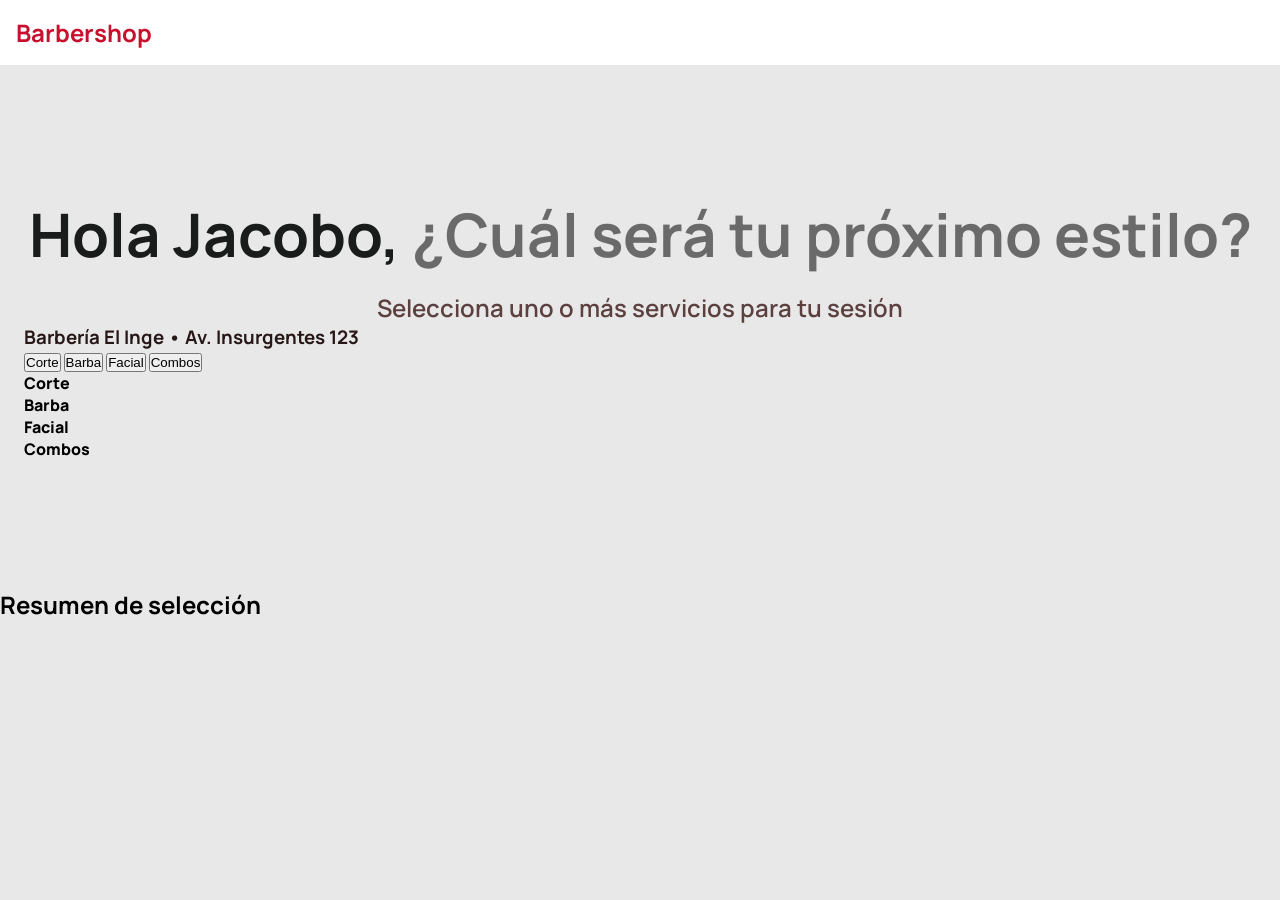
==== frontend/index.html @ b3a056a0 "feat(frontend): Agregar estilos inicialices para darle forma a la estructura de la primer pagina par" ====
<!DOCTYPE html>
<html lang="es">
<head>
  <meta charset="UTF-8">
  <meta name="viewport" content="width=device-width, initial-scale=1.0">
  <title>Barbershop Panel</title>
  <link rel="preconnect" href="https://fonts.googleapis.com">
  <link rel="preconnect" href="https://fonts.gstatic.com" crossorigin>
  <link href="https://fonts.googleapis.com/css2?family=Manrope:wght@200..800&display=swap" rel="stylesheet">
  <link rel="stylesheet" href="css/styles.css">
</head>
<body>
  <header>
    <h2>Barbershop</h2>
  </header>

  <main>
    <section class="hero">
      <h2>
        Hola Jacobo, 
        <span class="pregunta">¿Cuál será tu próximo estilo?</span>
      </h2>
      <p>Selecciona uno o más servicios para tu sesión</p>
    </section>

    <section class="shop-info">
      <h3>Barbería El Inge • Av. Insurgentes 123</h3>
    </section>

    <section class="services">
      <div class="tabs">
        <button class="tablinks">Corte</button>
        <button class="tablinks">Barba</button>
        <button class="tablinks">Facial</button>
        <button class="tablinks">Combos</button>
      </div>

      <div class="tabcontent">Corte</div>
      <div class="tabcontent">Barba</div>
      <div class="tabcontent">Facial</div>
      <div class="tabcontent">Combos</div>
    </section>
  </main>

  <footer class="footer">
    <h2>Resumen de selección</h2>
  </footer>
</body>
</html>
---- frontend/css/styles.css ----
/* Variables Globales */
:root {
    --color-bg: #E8E8E8;
}

/* Reset */
* {
  margin: 0;
  padding: 0;
  box-sizing: border-box;
}

body {
    font-family: 'Manrope', sans-serif;
    font-weight: 800;
    background: var(--color-bg);
}

header {
    padding: 1rem;
    color: #C8102E;
    background: #ffffff;
}

main {
    padding: 8rem 1.5rem;
}

.hero {
    display: flex;
    flex-direction: column; /* apila verticalmente */
    gap: 1rem;
    align-items: center; /* opcional: centra horizontalmente */
    text-align: center; /* opcional: centra el texto */
    font-size: 40px;
}

.hero h2 {
    color: #1A1C1C;
}

.hero .pregunta {
  color: rgba(0, 0, 0, 0.54);
}

.hero p {
    font-weight: 600;
    color: #5C403F;
    font-size: 24px;
}

.shop-info {

}

.shop-info h3{
    color: #271717;
}
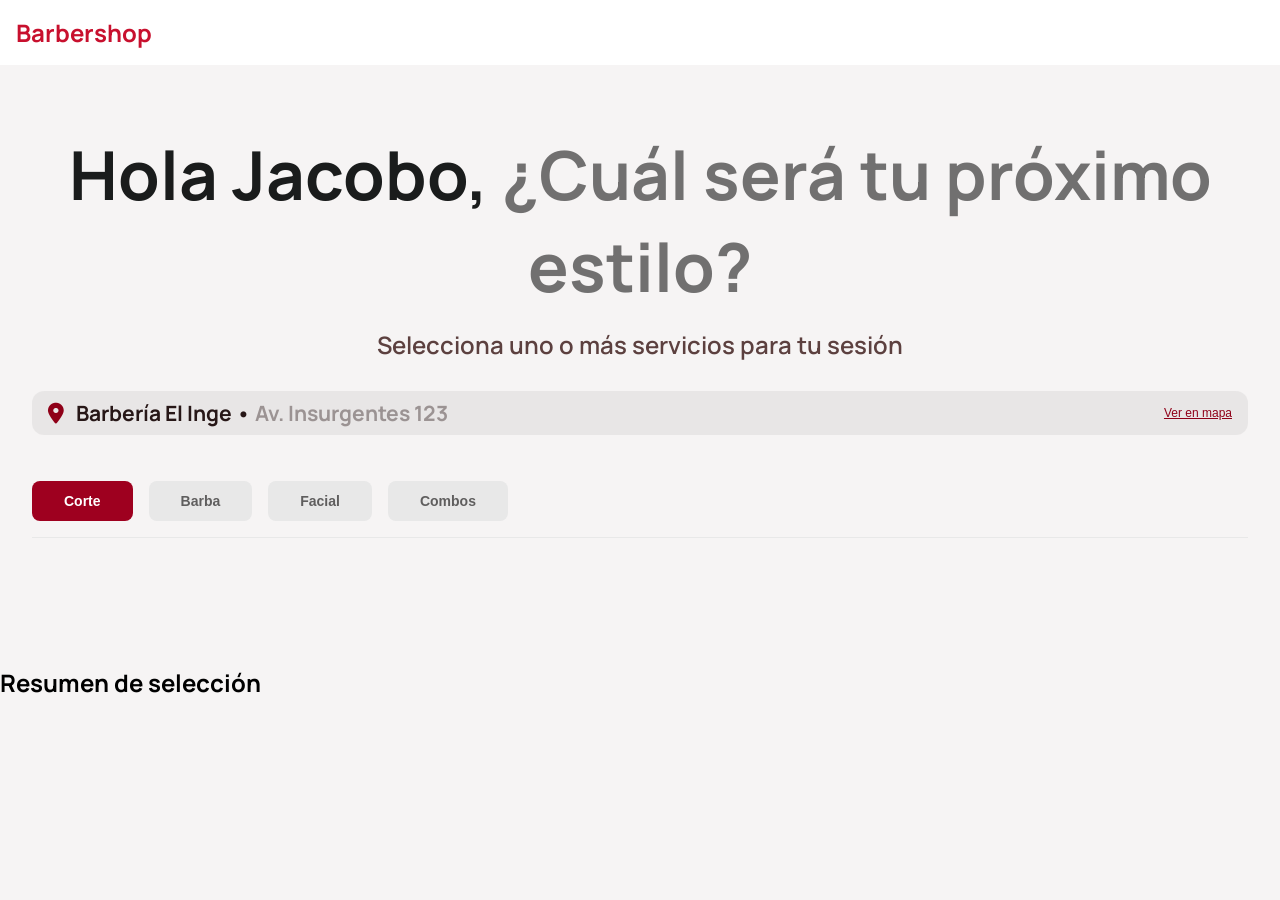
==== commit d6dd2719: "feat(frontend): Agregar estilos a los tabs para escoger la categoria del servicio" ====
--- a/frontend/index.html
+++ b/frontend/index.html
@@ -7,6 +7,7 @@
   <link rel="preconnect" href="https://fonts.googleapis.com">
   <link rel="preconnect" href="https://fonts.gstatic.com" crossorigin>
   <link href="https://fonts.googleapis.com/css2?family=Manrope:wght@200..800&display=swap" rel="stylesheet">
+  <link rel="stylesheet" href="https://cdnjs.cloudflare.com/ajax/libs/font-awesome/6.5.1/css/all.min.css" integrity="sha512-..." crossorigin="anonymous" referrerpolicy="no-referrer" />
   <link rel="stylesheet" href="css/styles.css">
 </head>
 <body>
@@ -24,26 +25,34 @@
     </section>
 
     <section class="shop-info">
-      <h3>Barbería El Inge • Av. Insurgentes 123</h3>
+      <h3>
+        <i class="fa-solid fa-location-dot" style="color: rgb(143, 0, 24);"></i>
+        Barbería El Inge •
+        <span class="direction">Av. Insurgentes 123</span>
+      </h3>
+      <button class="btn-direction">
+        Ver en mapa
+      </button>
     </section>
 
     <section class="services">
       <div class="tabs">
-        <button class="tablinks">Corte</button>
-        <button class="tablinks">Barba</button>
-        <button class="tablinks">Facial</button>
-        <button class="tablinks">Combos</button>
+        <button class="tab-button active">Corte</button>
+        <button class="tab-button">Barba</button>
+        <button class="tab-button">Facial</button>
+        <button class="tab-button">Combos</button>
       </div>
 
-      <div class="tabcontent">Corte</div>
+      <!-- <div class="tabcontent">Corte</div>
       <div class="tabcontent">Barba</div>
       <div class="tabcontent">Facial</div>
-      <div class="tabcontent">Combos</div>
+      <div class="tabcontent">Combos</div> -->
     </section>
   </main>
 
   <footer class="footer">
     <h2>Resumen de selección</h2>
   </footer>
+  <script src="js/services.js"></script>
 </body>
 </html>
--- a/frontend/css/styles.css
+++ b/frontend/css/styles.css
@@ -1,6 +1,6 @@
 /* Variables Globales */
 :root {
-    --color-bg: #E8E8E8;
+    --color-bg: #f6f4f4;
 }
 
 /* Reset */
@@ -17,13 +17,22 @@
 }
 
 header {
+    position: fixed;  /* fijo a la ventana */
+    top: 0;           /* distancia desde la parte superior */
+    left: 0;          /* opcional: inicio horizontal */
+    width: 100%;      /* ocupa todo el ancho */
+    background: #fff; /* fondo para que no se vea transparente */
+    z-index: 1000;    /* para que quede sobre otros elementos */
     padding: 1rem;
     color: #C8102E;
     background: #ffffff;
 }
 
 main {
-    padding: 8rem 1.5rem;
+    display: flex;
+    flex-direction: column;
+    gap: 30px;
+    padding: 8rem 2rem;
 }
 
 .hero {
@@ -32,7 +41,7 @@
     gap: 1rem;
     align-items: center; /* opcional: centra horizontalmente */
     text-align: center; /* opcional: centra el texto */
-    font-size: 40px;
+    font-size: 45px;
 }
 
 .hero h2 {
@@ -50,9 +59,67 @@
 }
 
 .shop-info {
+    display: flex;
+    flex-direction: row;
+    padding: 8px 1rem;
+    border-radius: 12px;
+    font-weight: 600;
+    font-size: 18px;
+    background: rgba(219, 217, 217, 0.5);
+}
 
+.shop-info i {
+    margin-right: 0.5rem;
 }
 
 .shop-info h3{
     color: #271717;
+}
+
+.shop-info .direction {
+    color: rgba(39, 23, 23, 0.40);
+}
+
+.shop-info .btn-direction {
+    font-weight: 500;
+    text-decoration: underline;
+    font-size: 12px;
+    color: #8F0018;
+    border: none;
+    background: none;
+    margin-left: auto;
+    cursor: pointer;
+}
+
+.services .tabs {
+    display: flex;
+    gap: 1rem;
+    padding: 1rem 0;
+    border-bottom: 1.5px solid #E8E8E8;
+}
+
+.tab-button {
+    flex: 0 0 auto;
+    color: #5F5E5E;
+    background-color: #E8E8E8;
+    border: none; /* borde invisible desde el inicio */
+    border-radius: 8px;
+    cursor: pointer;
+    font-weight: 800;
+    font-size: 14px;
+    padding: 12px 32px;
+    transition: all 0.3s ease;
+}
+
+.tab-button.active {
+    color: #ffffff;
+    background-color: #9E001F;
+    border-color: #9E001F; /* borde coincide con fondo */
+}
+
+.tab-button:not(.active):hover {
+    color: #ffffff;
+    background-color: #9E001F;
+    transform: scale(1.10);
+    box-shadow: 0 4px 8px rgba(0,0,0,0.3);
 }
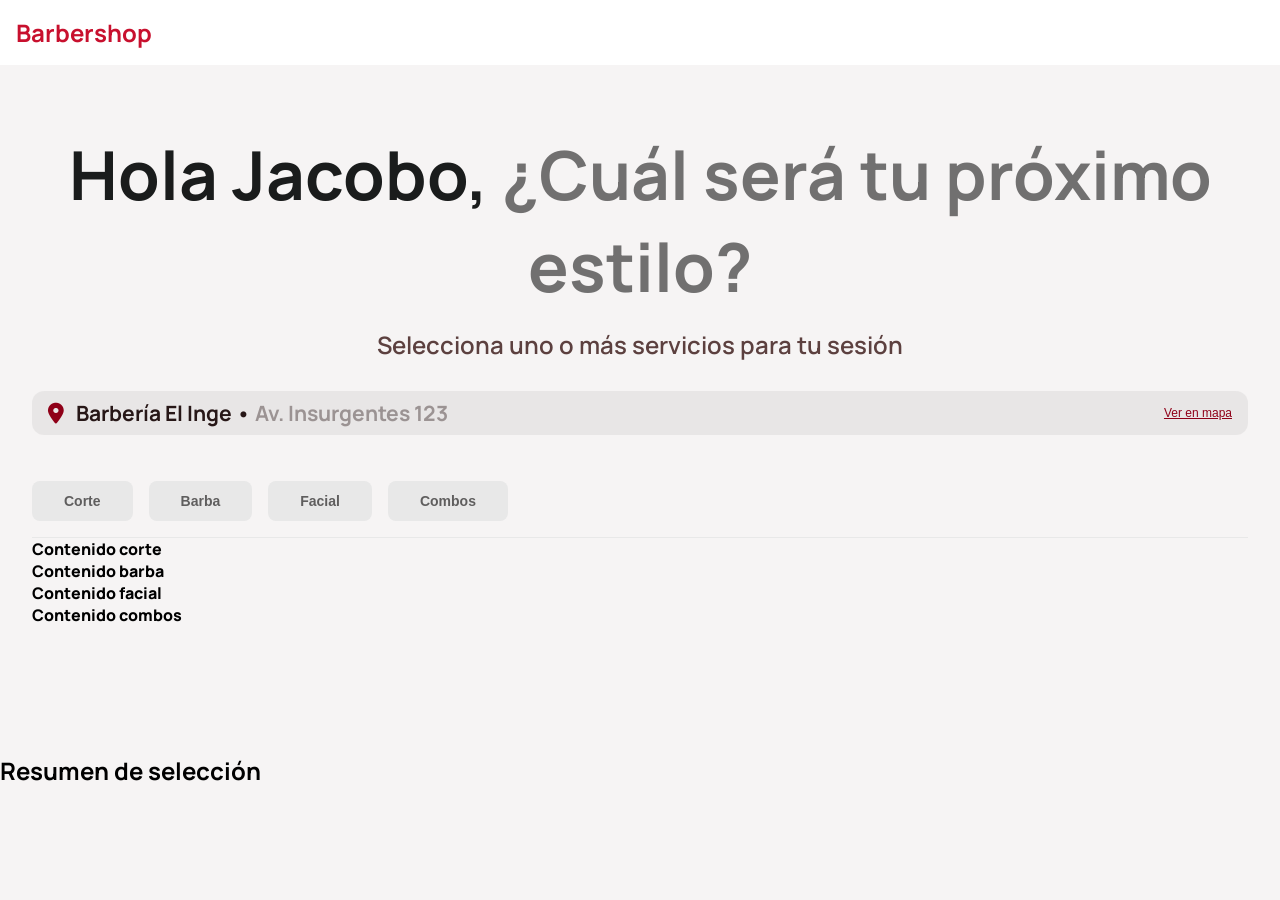
==== commit 6cda9a55: "feat(frontend): Agregar a section 'Services' el atributo data-tab y componentes tabcontent para most" ====
--- a/frontend/index.html
+++ b/frontend/index.html
@@ -37,16 +37,16 @@
 
     <section class="services">
       <div class="tabs">
-        <button class="tab-button active">Corte</button>
-        <button class="tab-button">Barba</button>
-        <button class="tab-button">Facial</button>
-        <button class="tab-button">Combos</button>
+        <button class="tab-button" data-tab="corte">Corte</button>
+        <button class="tab-button" data-tab="barba">Barba</button>
+        <button class="tab-button" data-tab="facial">Facial</button>
+        <button class="tab-button" data-tab="combos">Combos</button>
       </div>
 
-      <!-- <div class="tabcontent">Corte</div>
-      <div class="tabcontent">Barba</div>
-      <div class="tabcontent">Facial</div>
-      <div class="tabcontent">Combos</div> -->
+      <div class="tabcontent" id="corte">Contenido corte</div>
+      <div class="tabcontent" id="barba">Contenido barba</div>
+      <div class="tabcontent" id="facial">Contenido facial</div>
+      <div class="tabcontent" id="combos">Contenido combos</div>
     </section>
   </main>
 
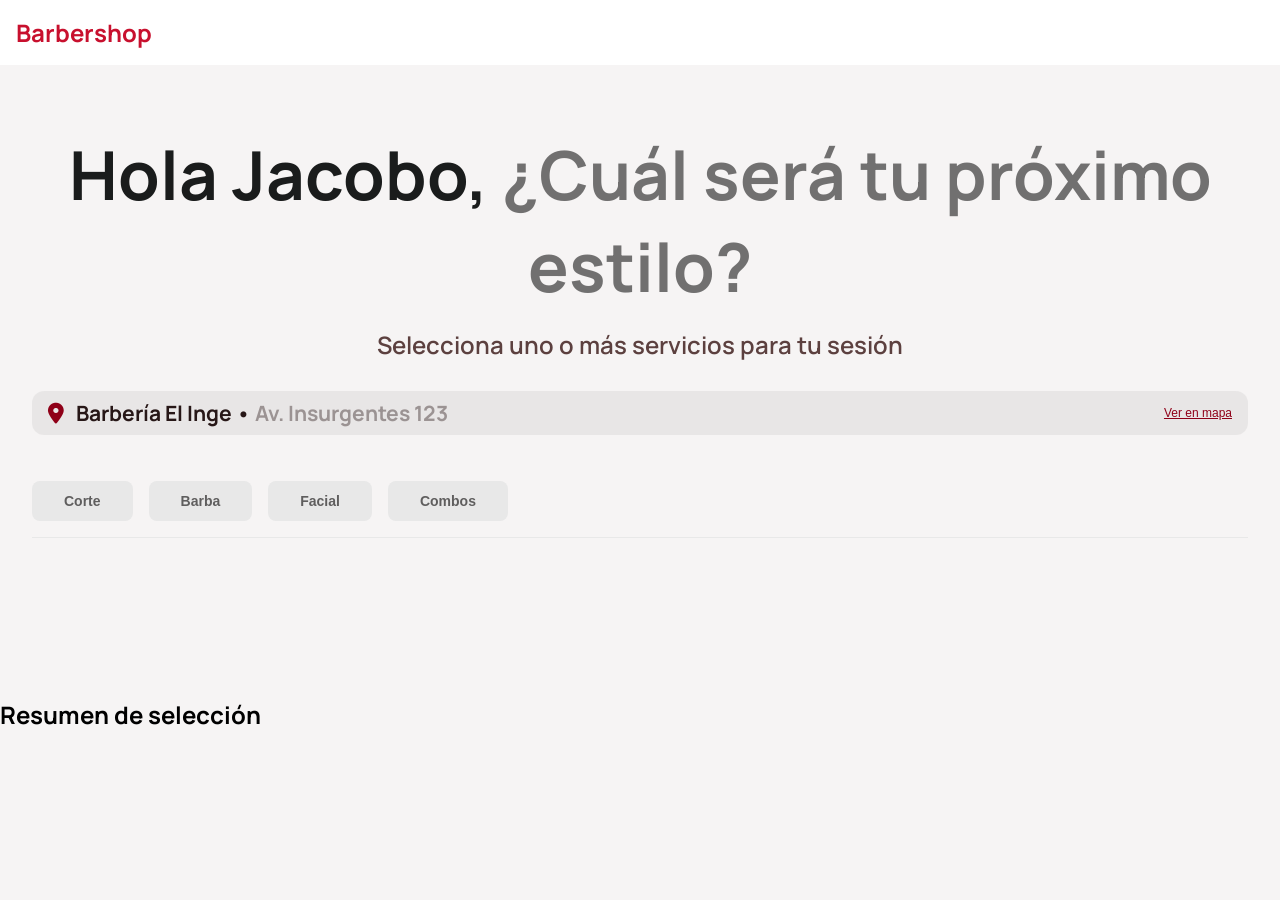
==== commit 605405a7: "feat(frontend): Agregar la funcionalidad para renderizado dinamico de los servicios servidos en Card" ====
--- a/frontend/index.html
+++ b/frontend/index.html
@@ -43,10 +43,8 @@
         <button class="tab-button" data-tab="combos">Combos</button>
       </div>
 
-      <div class="tabcontent" id="corte">Contenido corte</div>
-      <div class="tabcontent" id="barba">Contenido barba</div>
-      <div class="tabcontent" id="facial">Contenido facial</div>
-      <div class="tabcontent" id="combos">Contenido combos</div>
+      <div id="services-container" class="services-grid"></div>
+    
     </section>
   </main>
 
--- a/frontend/css/styles.css
+++ b/frontend/css/styles.css
@@ -122,4 +122,128 @@
     background-color: #9E001F;
     transform: scale(1.10);
     box-shadow: 0 4px 8px rgba(0,0,0,0.3);
+}
+
+.tabcontent {
+  display: none;
+}
+
+.services-grid {
+  display: grid;
+  grid-template-columns: repeat(4, 1fr);
+  gap: 2rem;
+  padding: 1rem 0;
+}
+
+.service-card {
+    cursor: pointer;
+}
+
+.service-card-inner {
+    position: relative;
+    display: flex;
+    flex-direction: column;
+    justify-content: end;
+    aspect-ratio: 1/1;
+    background: #ffffff;
+    border-radius: 12px;
+    padding: 2rem;
+    gap: 2rem;
+
+    transition: transform 0.2s ease, box-shadow 0.2s ease;
+}
+
+.service-card-inner:hover {
+  transform: scale(1.03);
+}
+
+/* Seleccionado */
+.service-card-inner.selected {
+  border: 2px solid #9E001F;
+}
+
+/* Top */
+.service-top {
+  display: flex;
+  justify-content: space-between;
+}
+
+.service-icon {
+    font-size: 30px;
+    color: #5C403F;
+    background-color: #E8E8E8;
+    padding: 25px;
+    border-radius: 10px;
+}
+
+.service-card:hover .service-icon {
+    color: #9E001F;
+    background-color: #FFDAD8;
+}
+
+.service-card-inner.selected .service-icon {
+  color: #9E001F;
+  background-color: #FFDAD8;
+}
+
+/* Check */
+.check {
+  position: absolute;
+  top: 20px;
+  right: 20px;  
+  font-size: 28px;
+  opacity: 0;
+  transform: scale(0.5);
+  transition: all 0.2s ease;
+}
+
+.service-card-inner.selected .check {
+  opacity: 1;
+  transform: scale(1);
+}
+
+.service-description {
+    display: flex;
+    flex-direction: column;
+    justify-items: start;
+    gap: 5px;
+}
+
+.service-description h3 {
+    font-weight: 700;
+    font-size: 25px;
+    color: #1A1C1C;
+}
+
+.service-description p {
+    font-weight: 500;
+    font-size: 18px;
+    color: #5C403F;
+}
+
+.service-info {
+    display: flex;
+    flex-direction: row;
+    justify-content: space-between;
+    align-items: center;
+    padding-top: 1rem;
+    border-top: 1.5px solid #E8E8E8;
+}
+
+.service-price {
+  font-weight: 600;
+  font-size: 24px;
+  color: #9E001F;
+}
+
+.service-timer {
+  font-weight: 400;
+  font-size: 20px;
+  color: #5C403F;
+}
+
+.service-card:hover {
+    border: 1px solid #9E001F;
+    transform: scale(1.02);
+    box-shadow: 0 4px 10px rgb(158, 0, 31)
 }
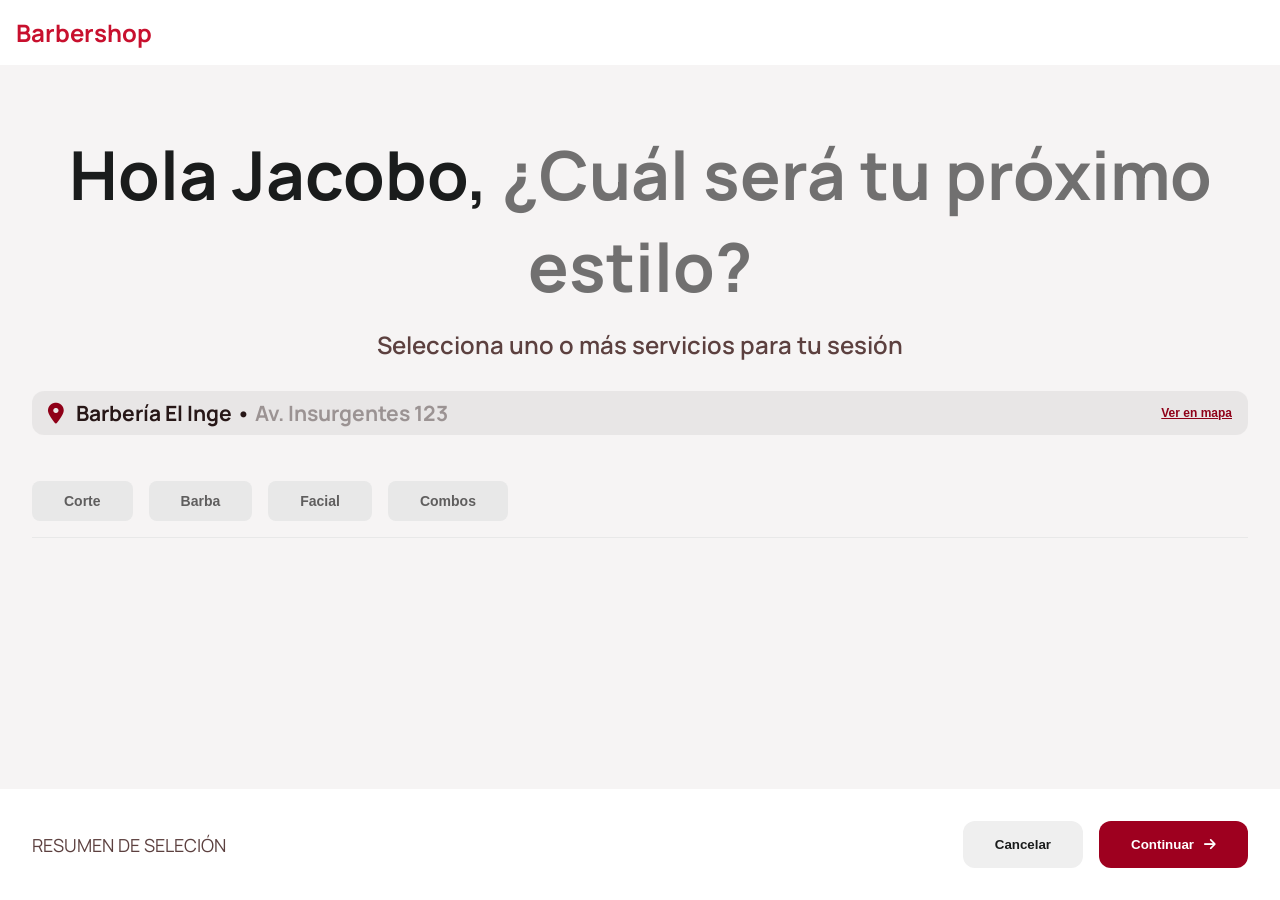
==== commit 6552746f: "feat(frontend): Agregar botones de accion sin funcionalidad ni animaciones en el footer y texto para" ====
--- a/frontend/index.html
+++ b/frontend/index.html
@@ -49,7 +49,13 @@
   </main>
 
   <footer class="footer">
-    <h2>Resumen de selección</h2>
+    <div class="info-summary">
+      <h3>RESUMEN DE SELECIÓN</h3>
+    </div>
+    <div class="action-buttons">
+      <button class="cancel">Cancelar</button>
+      <button class="continue">Continuar <i class="fa-solid fa-arrow-right" style="color: #ffffff;"></i></button>
+    </div>
   </footer>
   <script src="js/services.js"></script>
 </body>
--- a/frontend/css/styles.css
+++ b/frontend/css/styles.css
@@ -81,7 +81,7 @@
 }
 
 .shop-info .btn-direction {
-    font-weight: 500;
+    font-weight: 600;
     text-decoration: underline;
     font-size: 12px;
     color: #8F0018;
@@ -137,6 +137,24 @@
 
 .service-card {
     cursor: pointer;
+}
+
+/* Entrada de cards */
+.service-card {
+  opacity: 0;
+  transform: translateY(15px);
+}
+
+.service-card.show {
+  opacity: 1;
+  transform: translateY(0);
+  transition: all 0.4s ease;
+}
+
+/* Animación al seleccionar */
+.service-card-inner.selected {
+  border: 2px solid #9E001F;
+  box-shadow: 0 0 10px rgba(158, 0, 31, 0.4);
 }
 
 .service-card-inner {
@@ -150,7 +168,7 @@
     padding: 2rem;
     gap: 2rem;
 
-    transition: transform 0.2s ease, box-shadow 0.2s ease;
+    transition: all 0.2s ease;
 }
 
 .service-card-inner:hover {
@@ -160,6 +178,7 @@
 /* Seleccionado */
 .service-card-inner.selected {
   border: 2px solid #9E001F;
+  box-shadow: 0 4px 10px rgba(158, 0, 31, 0.2);
 }
 
 /* Top */
@@ -174,6 +193,7 @@
     background-color: #E8E8E8;
     padding: 25px;
     border-radius: 10px;
+    transition: all 0.2s ease;
 }
 
 .service-card:hover .service-icon {
@@ -246,4 +266,54 @@
     border: 1px solid #9E001F;
     transform: scale(1.02);
     box-shadow: 0 4px 10px rgb(158, 0, 31)
+}
+
+.footer {
+    position: fixed;  /* fijo a la ventana */
+    display: flex;
+    bottom: 0;           /* distancia desde la parte superior */
+    left: 0;          /* opcional: inicio horizontal */
+    width: 100%;      /* ocupa todo el ancho */
+    background: #fff; /* fondo para que no se vea transparente */
+    z-index: 1000;    /* para que quede sobre otros elementos */
+    padding: 2rem;
+    background: #ffffff;
+    align-items: center;
+    flex-direction: row;
+    justify-content: space-between;
+}
+
+.info-summary h3 {
+    font-weight: 400;
+    font-size: 18px;
+    color: #5C403F;
+}
+
+.action-buttons {
+    display: flex;
+    flex-direction: row;
+    gap: 16px;
+}
+
+.action-buttons .cancel {
+    cursor: pointer;
+    font-weight: 700;
+    border: none;
+    color: #1A1C1C;
+    padding: 1rem 2rem;
+    border-radius: 12px;
+}
+
+.action-buttons .continue {
+    cursor: pointer;
+    display: flex;
+    flex-direction: row;
+    align-items: center;
+    gap: 10px;
+    font-weight: 700;
+    background: #9E001F;
+    color: white;
+    border: none;
+    padding: 1rem 2rem;
+    border-radius: 12px;
 }
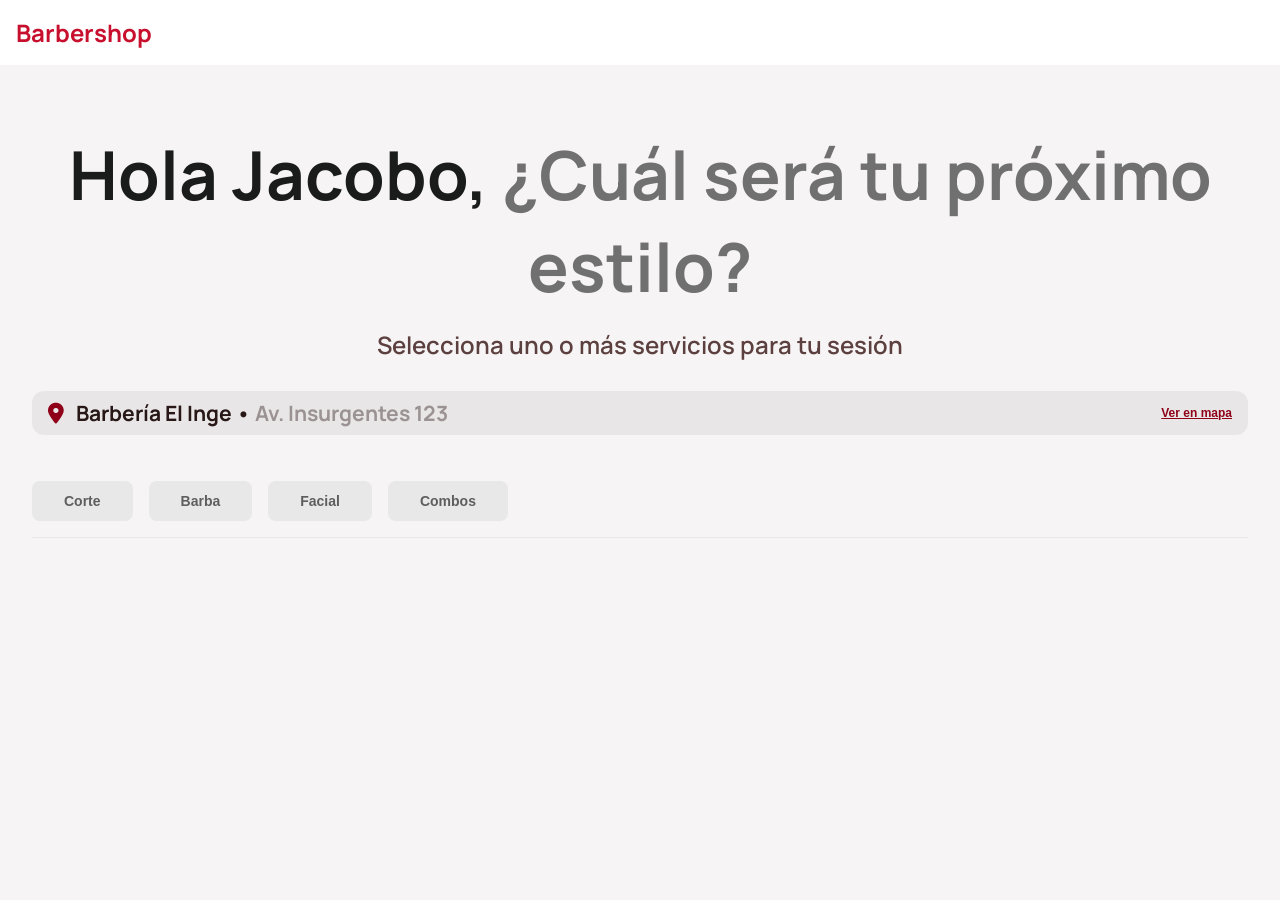
==== commit 30c354a8: "feat(frontend): Agregar manejo dinamico para mostrar los servicios seleccionados y el total en el fo" ====
--- a/frontend/index.html
+++ b/frontend/index.html
@@ -50,7 +50,11 @@
 
   <footer class="footer">
     <div class="info-summary">
-      <h3>RESUMEN DE SELECIÓN</h3>
+      <h3>RESUMEN DE SELECCIÓN</h3>
+      <p>
+        <span id="cantidad">1 Servicio Seleccionado</span> • 
+        $<span id="total">35.00</span> Total
+      </p>
     </div>
     <div class="action-buttons">
       <button class="cancel">Cancelar</button>
--- a/frontend/css/styles.css
+++ b/frontend/css/styles.css
@@ -276,11 +276,21 @@
     width: 100%;      /* ocupa todo el ancho */
     background: #fff; /* fondo para que no se vea transparente */
     z-index: 1000;    /* para que quede sobre otros elementos */
-    padding: 2rem;
-    background: #ffffff;
+    padding: 1.5rem;
     align-items: center;
     flex-direction: row;
     justify-content: space-between;
+    opacity: 0;
+    visibility: hidden; /* Evita que se pueda hacer clic mientras es invisible */
+    transform: translateY(100%); /* Empieza 20px más abajo */
+    transition: all 0.4s ease-in-out;
+    border-radius: 20px 20px 0 0;
+}
+
+.footer.visible {
+    opacity: 1;
+    visibility: visible;
+    transform: translateY(0); /* Sube a su posición original */
 }
 
 .info-summary h3 {
@@ -288,6 +298,13 @@
     font-size: 18px;
     color: #5C403F;
 }
+
+.info-summary p {
+    font-weight: 700;
+    font-size: 24px;
+    color: #1A1C1C;
+}
+
 
 .action-buttons {
     display: flex;
@@ -302,6 +319,18 @@
     color: #1A1C1C;
     padding: 1rem 2rem;
     border-radius: 12px;
+    transition: all 0.3s ease;
+}
+
+.action-buttons .cancel:hover {
+    transform: scale(1.10);
+    border: 0.5px solid #a5abab;
+    box-shadow: 0 4px 8px rgba(0,0,0,0.3);
+}
+
+.action-buttons .cancel:active {
+    transform: scale(0.95);
+    box-shadow: 0 2px 4px rgba(0,0,0,0.1);
 }
 
 .action-buttons .continue {
@@ -316,4 +345,15 @@
     border: none;
     padding: 1rem 2rem;
     border-radius: 12px;
+    transition: all 0.3s ease;
+}
+
+.action-buttons .continue:hover {
+    transform: scale(1.10);
+    box-shadow: 0 4px 8px rgba(0,0,0,0.3);
+}
+
+.action-buttons .continue:active {
+    transform: scale(0.95);
+    box-shadow: 0 2px 4px rgba(0,0,0,0.1);
 }
